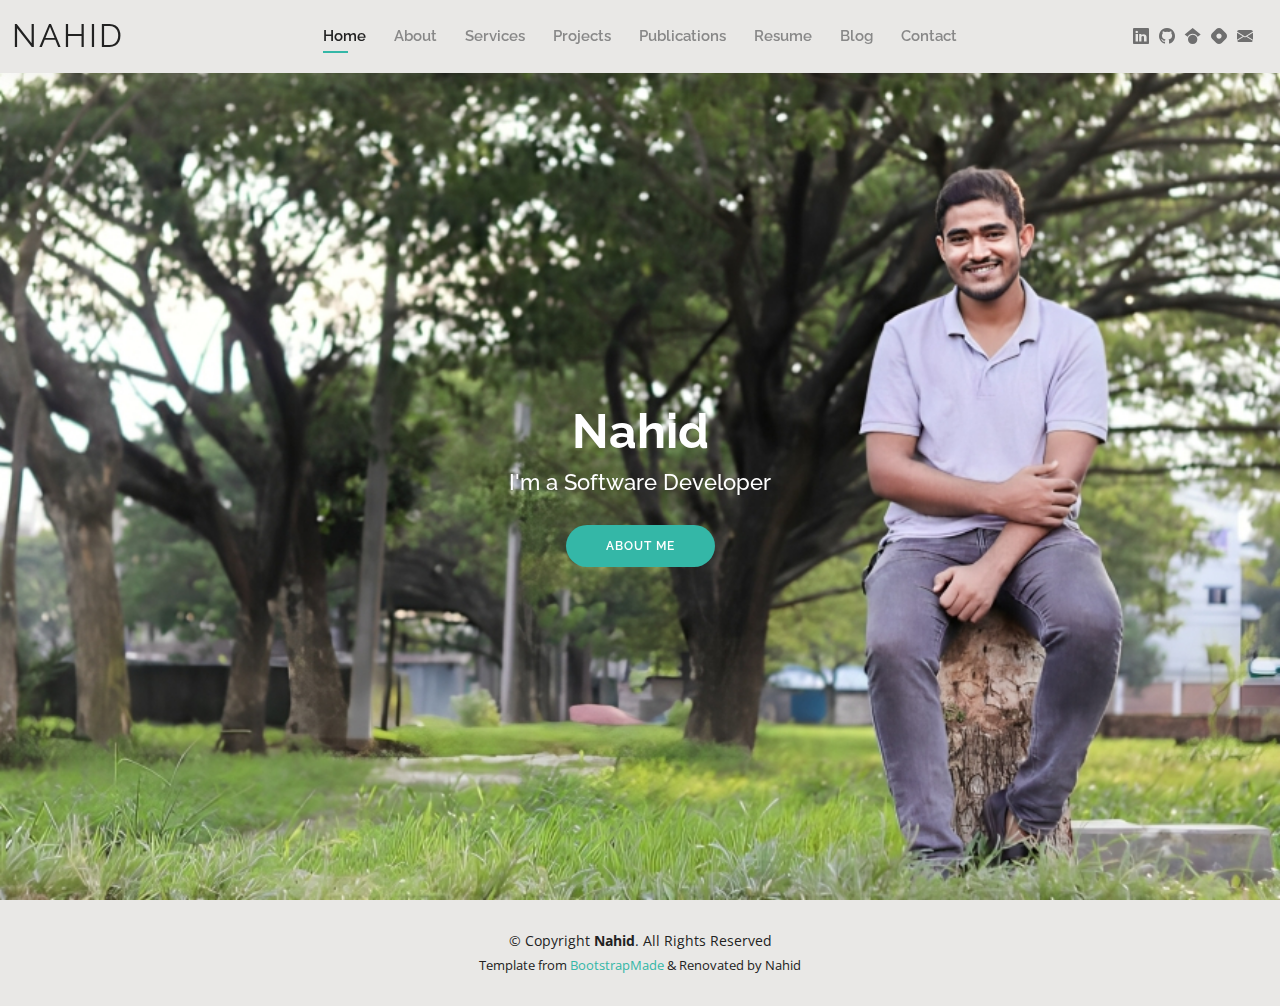
==== index.html @ 1ce82988 "portfolio" ====
<!DOCTYPE html>
<html lang="en">

<head>
  <meta charset="utf-8">
  <meta content="width=device-width, initial-scale=1.0" name="viewport">

  <title>Nahid - Software Developer</title>
  <meta content="" name="description">
  <meta content="" name="keywords">

  <!-- Favicons -->
  <link href="assets/img/code-icon.png" rel="icon">
  <link href="assets/img/apple-touch-icon.png" rel="apple-touch-icon">

  <!-- Google Fonts -->
  <link href="https://fonts.googleapis.com/css?family=Open+Sans:300,300i,400,400i,600,600i,700,700i|Raleway:300,300i,400,400i,500,500i,600,600i,700,700i|Poppins:300,300i,400,400i,500,500i,600,600i,700,700i" rel="stylesheet">

  <!-- Vendor CSS Files -->
  <link href="assets/vendor/aos/aos.css" rel="stylesheet">
  <link href="assets/vendor/bootstrap/css/bootstrap.min.css" rel="stylesheet">
  <link href="assets/vendor/bootstrap-icons/bootstrap-icons.css" rel="stylesheet">
  <link href="assets/vendor/boxicons/css/boxicons.min.css" rel="stylesheet">
  <link href="assets/vendor/glightbox/css/glightbox.min.css" rel="stylesheet">
  <link href="assets/vendor/swiper/swiper-bundle.min.css" rel="stylesheet">

  <!-- Template Main CSS File -->
  <link href="assets/css/style.css" rel="stylesheet">

</head>

<body>
<!-- ======= Header ======= -->
  <div id="header-placeholder"></div>
<!-- End Header -->

  <!-- ======= Hero Section ======= -->
  <section id="hero" class="d-flex align-items-center">
    <div class="container d-flex flex-column align-items-center" data-aos="zoom-in" data-aos-delay="100">
      <h1 style="color: rgb(255, 255, 255)">Nahid</h1>
      <h2 style="color: rgb(255, 255, 255)">I'm a Software Developer</h2>
      <a href="about.html" class="btn-about">About Me</a>
    </div>
  </section><!-- End Hero -->

  <!-- ======= Footer ======= -->
  <div id="footer-placeholder"></div>
  <!-- End  Footer -->

  <div id="preloader"></div>
  <a href="#" class="back-to-top d-flex align-items-center justify-content-center"><i class="bi bi-arrow-up-short"></i></a>

  <!-- Vendor JS Files -->
  <script src="assets/vendor/purecounter/purecounter_vanilla.js"></script>
  <script src="assets/vendor/aos/aos.js"></script>
  <script src="assets/vendor/bootstrap/js/bootstrap.bundle.min.js"></script>
  <script src="assets/vendor/glightbox/js/glightbox.min.js"></script>
  <script src="assets/vendor/isotope-layout/isotope.pkgd.min.js"></script>
  <script src="assets/vendor/swiper/swiper-bundle.min.js"></script>
  <script src="assets/vendor/waypoints/noframework.waypoints.js"></script>
  <script src="assets/vendor/php-email-form/validate.js"></script>

  <!-- Template Main JS File -->
  <script src="assets/js/main.js"></script>
  <script src="assets/js/header.js"></script>
  <script src="assets/js/footer.js"></script>

</body>

</html>
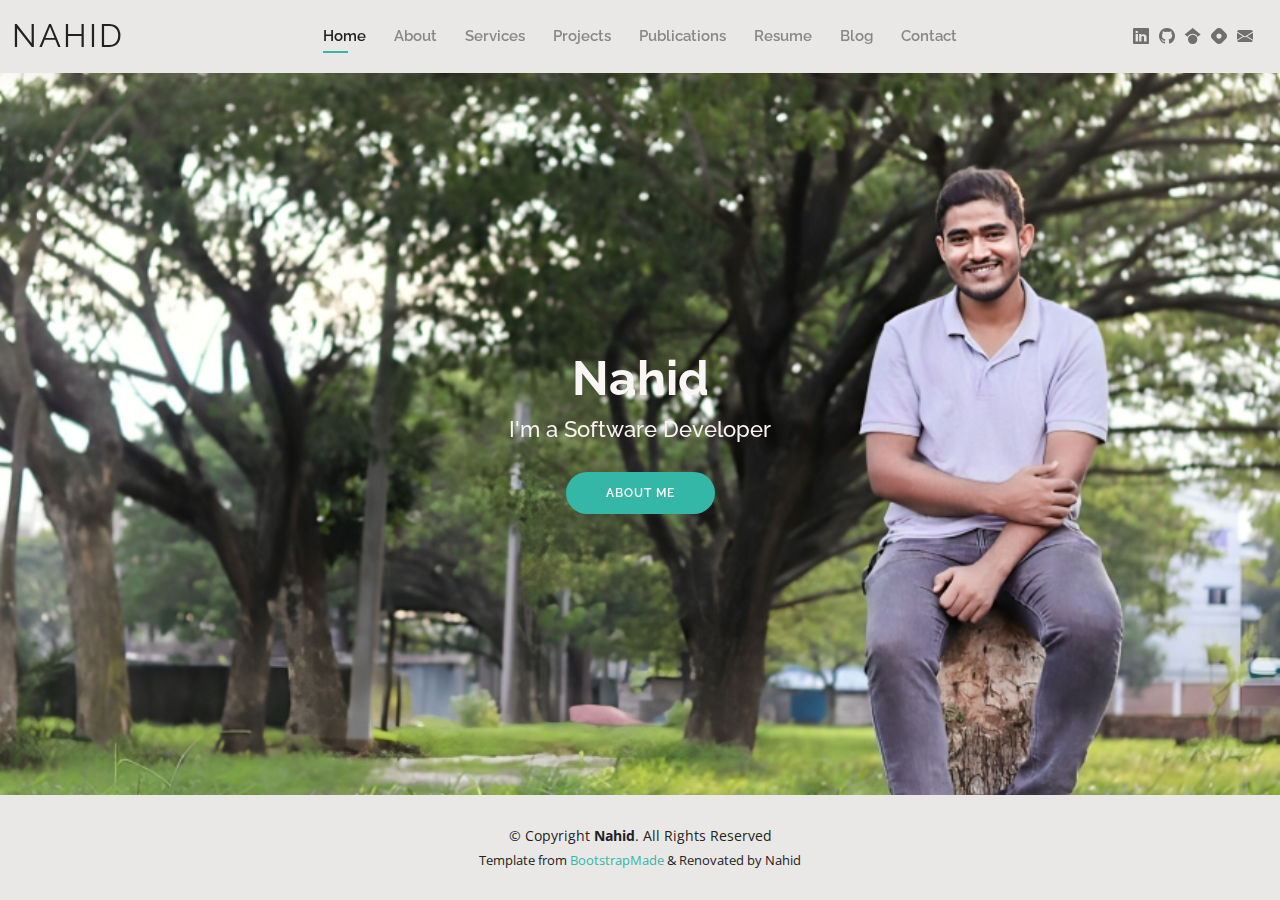
==== commit d56d7511: "portfolio" ====
--- a/index.html
+++ b/index.html
@@ -37,8 +37,8 @@
   <!-- ======= Hero Section ======= -->
   <section id="hero" class="d-flex align-items-center">
     <div class="container d-flex flex-column align-items-center" data-aos="zoom-in" data-aos-delay="100">
-      <h1 style="color: rgb(255, 255, 255)">Nahid</h1>
-      <h2 style="color: rgb(255, 255, 255)">I'm a Software Developer</h2>
+      <h1  style="color: rgb(250, 246, 246)">Nahid</h1>
+      <h2 style="color: rgb(252, 242, 242)">I'm a Software Developer</h2>
       <a href="about.html" class="btn-about">About Me</a>
     </div>
   </section><!-- End Hero -->
--- a/assets/css/style.css
+++ b/assets/css/style.css
@@ -78,6 +78,24 @@
   100% {
     transform: rotate(360deg);
   }
+}
+
+html, body {
+  height: 100%;
+  margin: 0;
+}
+
+body {
+  display: flex;
+  flex-direction: column;
+}
+
+#main {
+  flex: 1 0 auto;
+}
+
+#footer-placeholder {
+  flex-shrink: 0;
 }
 
 /*--------------------------------------------------------------
